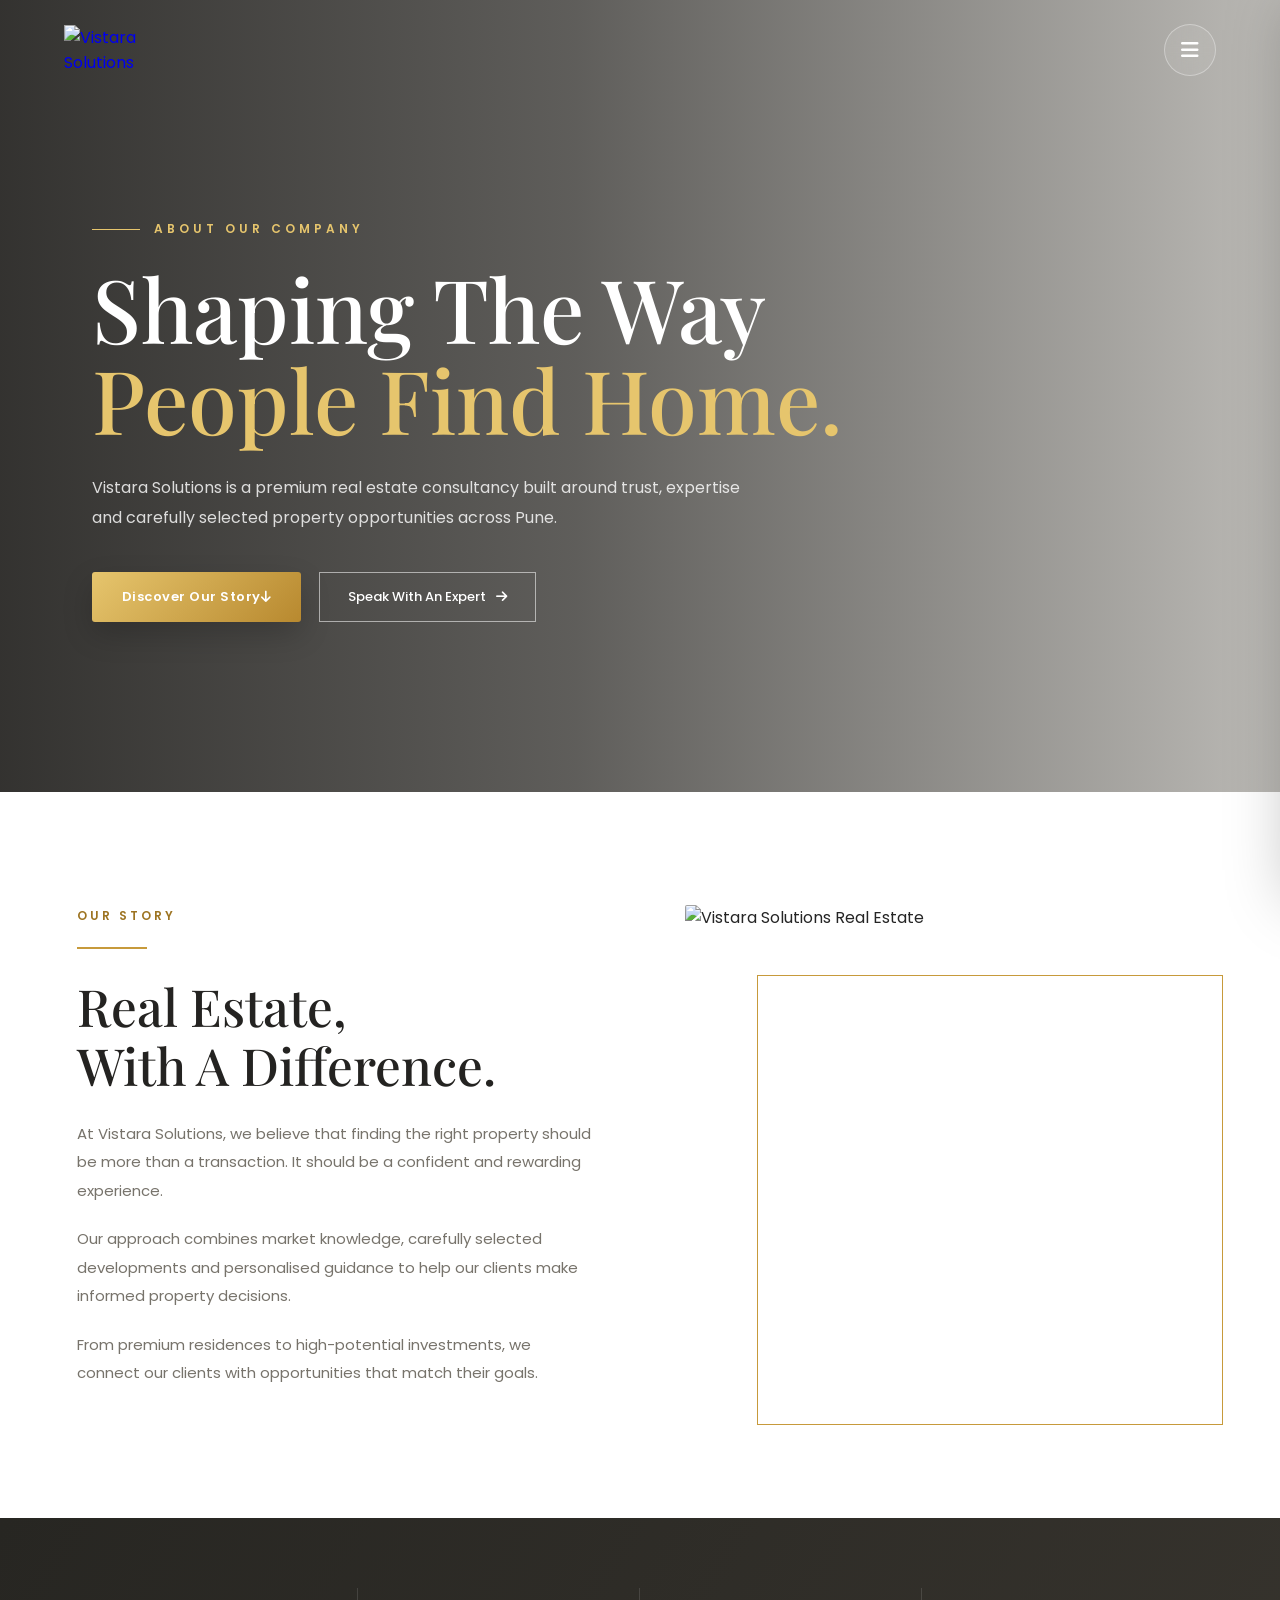
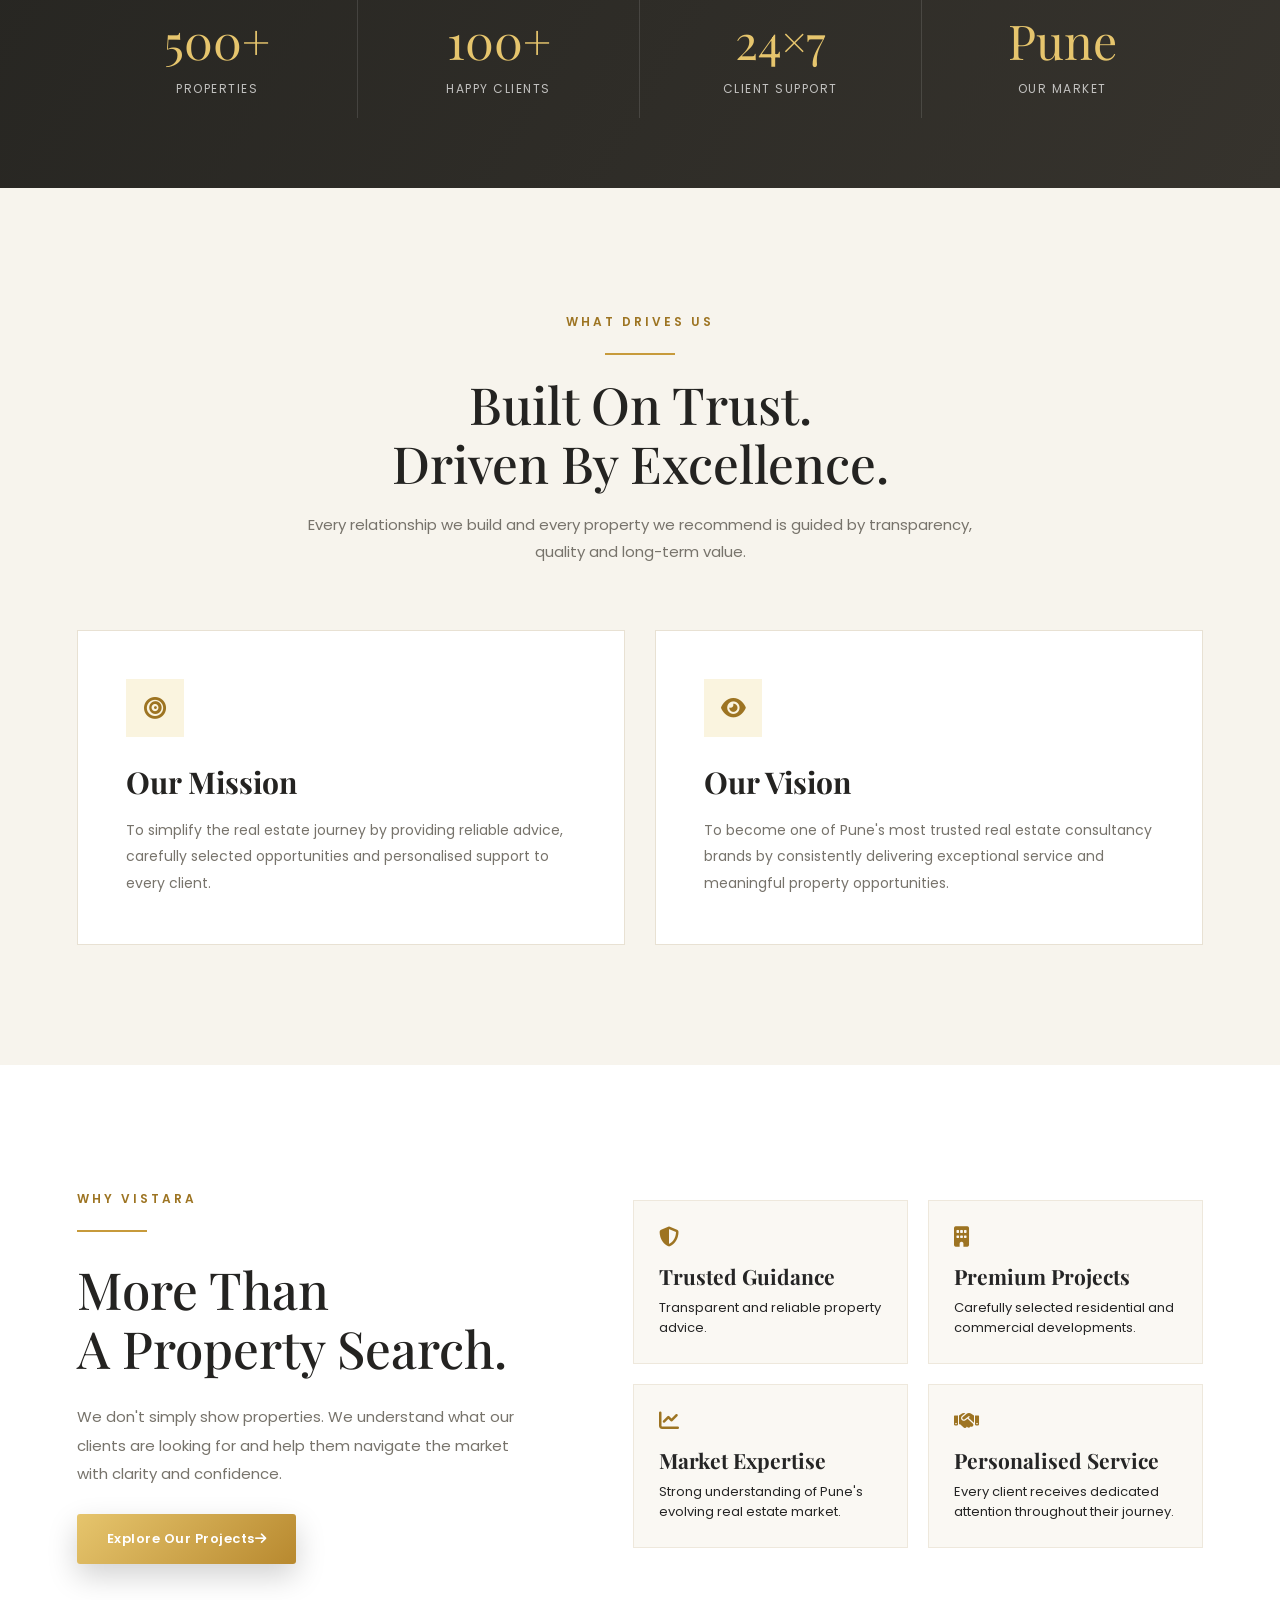
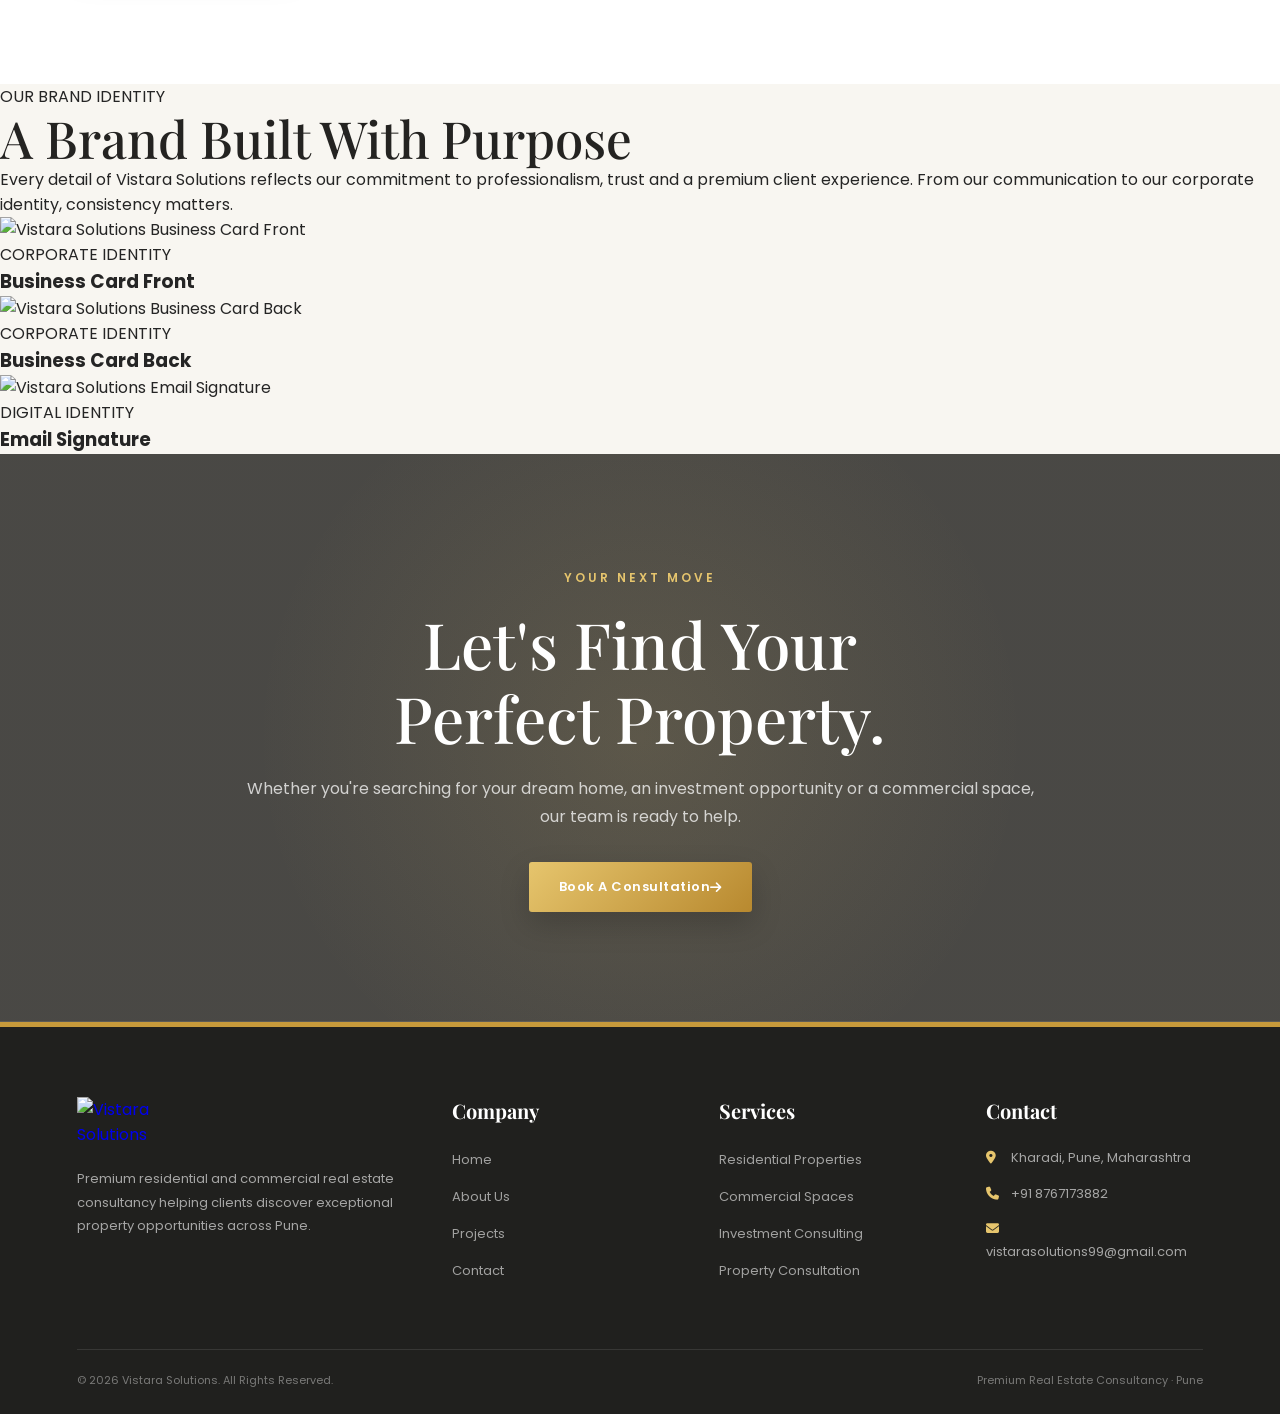
==== about.html @ a6300826 "Add files via upload" ====
<!DOCTYPE html>
<html lang="en">

<head>
    <meta charset="UTF-8">
    <meta name="viewport" content="width=device-width, initial-scale=1.0">

    <title>About Us | Vistara Solutions</title>

    <meta name="description"
        content="Discover Vistara Solutions, a premium real estate consultancy helping clients find exceptional residential and commercial properties across Pune.">

    <!-- Favicon -->

    <link rel="icon" href="assets/logo/favicon.png">


    <!-- Google Fonts -->
    <link rel="preconnect" href="https://fonts.googleapis.com">
    <link rel="preconnect" href="https://fonts.gstatic.com" crossorigin>

    <link href="https://fonts.googleapis.com/css2?family=Playfair+Display:wght@400;500;600;700&family=Poppins:wght@300;400;500;600;700&display=swap"
        rel="stylesheet">

    <!-- Font Awesome -->
    <link rel="stylesheet"
        href="https://cdnjs.cloudflare.com/ajax/libs/font-awesome/6.7.2/css/all.min.css">

    <!-- AOS -->
    <link rel="stylesheet"
        href="https://unpkg.com/aos@2.3.4/dist/aos.css">

    <style>


        /* =========================================
           GLOBAL
        ========================================= */

        * {
            margin: 0;
            padding: 0;
            box-sizing: border-box;
        }

        html {
            scroll-behavior: smooth;
        }

        body {
            font-family: 'Poppins', sans-serif;
            background: #f8f6f1;
            color: #252525;
            overflow-x: hidden;
        }

        a {
            text-decoration: none;
        }

        img {
            max-width: 100%;
            display: block;
        }

        :root {
            --gold: #c79a3b;
            --gold-light: #e6c56d;
            --gold-dark: #9d7422;
            --cream: #f8f6f1;
            --white: #ffffff;
            --charcoal: #242321;
            --text: #30302e;
            --muted: #77736b;
        }


        /* =========================================
           HEADER
        ========================================= */

        .about-header {
            position: absolute;
            top: 0;
            left: 0;
            width: 100%;
            z-index: 1000;

            padding: 24px 5%;
            display: flex;
            align-items: center;
            justify-content: space-between;
        }

        .about-logo img {
            width: 72px;
            height: auto;
        }

        .menu-button {
            width: 52px;
            height: 52px;

            border: 1px solid rgba(255,255,255,.35);
            border-radius: 50%;

            background: rgba(255,255,255,.08);
            backdrop-filter: blur(10px);

            display: flex;
            align-items: center;
            justify-content: center;

            color: #fff;
            font-size: 20px;

            cursor: pointer;
            transition: .35s ease;
        }

        .menu-button:hover {
            background: var(--gold);
            border-color: var(--gold);
            transform: rotate(90deg);
        }

 /* =====================================================
           SIDE MENU
           Same hamburger-menu pattern
        ====================================================== */

        .side-menu {

            position: fixed;

            top: 0;
            right: -420px;

            width: min(390px, 90%);

            height: 100vh;

            z-index: 2000;

            padding: 90px 45px 40px;

            overflow-y: auto;

            background: #20201e;

            border-left: 1px solid rgba(199,154,59,.25);

            box-shadow: -20px 0 60px rgba(0,0,0,.25);

            transition: right .45s cubic-bezier(.77,0,.18,1);

        }


        .side-menu.active {

            right: 0;

        }


        .side-menu::before {

            content: "";

            position: absolute;

            top: 0;
            left: 0;

            width: 3px;

            height: 100%;

            background:

                linear-gradient(
                    to bottom,
                    transparent,
                    var(--gold),
                    var(--gold-light),
                    transparent
                );

        }


        .close-btn {

            position: absolute;

            top: 25px;
            right: 25px;

            width: 45px;
            height: 45px;

            border: 1px solid rgba(255,255,255,.18);

            border-radius: 50%;

            background: rgba(255,255,255,.05);

            color: #fff;

            display: flex;

            align-items: center;

            justify-content: center;

            cursor: pointer;

            font-size: 18px;

            transition: .3s ease;

        }


        .close-btn:hover {

            background: var(--gold);

            border-color: var(--gold);

            transform: rotate(90deg);

        }


        .menu-label {

            margin-bottom: 35px;

            color: var(--gold-light);

            font-size: 11px;

            font-weight: 600;

            letter-spacing: 4px;

            text-transform: uppercase;

        }


        .side-menu ul {

            padding: 0;

            margin: 0;

            list-style: none;

        }


        .side-menu ul li {

            margin-bottom: 4px;

        }


        .side-menu ul li a {

            position: relative;

            display: block;

            padding: 10px 0;

            color: rgba(255,255,255,.72);

            font-family: "Playfair Display", serif;

            font-size: 22px;

            transition: .3s ease;

        }


        .side-menu ul li a::before {

            content: "";

            position: absolute;

            left: -45px;

            top: 50%;

            width: 0;

            height: 1px;

            background: var(--gold-light);

            transition: .3s ease;

        }


        .side-menu ul li a:hover {

            color: var(--gold-light);

            padding-left: 12px;

        }


        .side-menu ul li a:hover::before {

            width: 32px;

        }


        .menu-divider {

            height: 1px;

            margin: 20px 0;

            background: rgba(255,255,255,.10);

        }


        .menu-contact {

            margin-top: 35px;

            padding-top: 25px;

            border-top: 1px solid rgba(255,255,255,.10);

        }


        .menu-contact h4 {

            margin-bottom: 18px;

            color: #fff;

            font-family: "Playfair Display", serif;

            font-size: 20px;

            font-weight: 500;

        }


        .menu-contact p {

            margin-bottom: 11px;

            color: rgba(255,255,255,.55);

            font-size: 12px;

            line-height: 1.6;

        }


        .menu-contact p i {

            width: 24px;

            color: var(--gold-light);

        }


        .menu-social {

            display: flex;

            gap: 10px;

            margin-top: 20px;

        }


        .menu-social a {

            width: 38px;
            height: 38px;

            display: flex;

            align-items: center;

            justify-content: center;

            border: 1px solid rgba(255,255,255,.15);

            color: var(--gold-light);

            transition: .3s ease;

        }


        .menu-social a:hover {

            background: var(--gold);

            border-color: var(--gold);

            color: #fff;

            transform: translateY(-3px);

        }


        /* =====================================================
           MENU OVERLAY
        ====================================================== */

        .menu-overlay {

            position: fixed;

            inset: 0;

            z-index: 1500;

            background: rgba(0,0,0,.45);

            backdrop-filter: blur(3px);

            -webkit-backdrop-filter: blur(3px);

            opacity: 0;

            visibility: hidden;

            transition: .35s ease;

        }


        .menu-overlay.active {

            opacity: 1;

            visibility: visible;

        }



        /* =========================================
           HERO
        ========================================= */

        .about-hero {
            min-height: 88vh;

            position: relative;

            display: flex;
            align-items: center;

            background:
                linear-gradient(
                    90deg,
                    rgba(30,29,27,.90) 0%,
                    rgba(30,29,27,.70) 45%,
                    rgba(30,29,27,.28) 100%
                ),
                url("assets/about.jpg");

            background-size: cover;
            background-position: center;
        }

        .about-hero-content {
            width: 100%;
            max-width: 1250px;

            margin: auto;
            padding: 150px 6% 100px;
        }

        .hero-label {
            display: flex;
            align-items: center;
            gap: 14px;

            color: var(--gold-light);

            font-size: 12px;
            font-weight: 600;

            letter-spacing: 4px;
            text-transform: uppercase;

            margin-bottom: 25px;
        }

        .hero-label::before {
            content: "";
            width: 48px;
            height: 1px;
            background: var(--gold-light);
        }

        .about-hero h1 {
            max-width: 850px;

            color: #fff;

            font-family: 'Playfair Display', serif;

            font-size: clamp(48px, 7vw, 88px);

            line-height: 1.03;

            font-weight: 500;

            margin-bottom: 28px;
        }

        .about-hero h1 span {
            color: var(--gold-light);
        }

        .hero-description {
            max-width: 650px;

            color: rgba(255,255,255,.82);

            font-size: 16px;
            line-height: 1.9;

            margin-bottom: 38px;
        }

        .hero-buttons {
            display: flex;
            gap: 18px;
            flex-wrap: wrap;
        }

        .gold-button {
            display: inline-flex;
            align-items: center;
            justify-content: center;

            padding: 15px 30px;

            border-radius: 3px;

            background: linear-gradient(
                135deg,
                #e6c56d,
                #b8892f
            );

            color: #fff;

            font-size: 13px;
            font-weight: 600;

            letter-spacing: .5px;

            transition: .35s ease;

            box-shadow: 0 12px 30px rgba(0,0,0,.18);
        }

        .gold-button:hover {
            color: #fff;
            transform: translateY(-3px);
            box-shadow: 0 16px 35px rgba(0,0,0,.25);
        }

        .outline-button {
            display: inline-flex;
            align-items: center;
            gap: 10px;

            padding: 14px 28px;

            border: 1px solid rgba(255,255,255,.55);

            color: #fff;

            font-size: 13px;
            font-weight: 500;

            transition: .35s ease;
        }

        .outline-button:hover {
            color: #fff;
            background: rgba(255,255,255,.12);
            border-color: var(--gold-light);
        }


        /* =========================================
           GOLD DIVIDER
        ========================================= */

        .gold-line {
            width: 70px;
            height: 2px;
            background: var(--gold);

            margin: 20px 0 28px;
        }


        /* =========================================
           INTRO SECTION
        ========================================= */

        .intro-section {
            padding: 110px 6%;
            background: #fff;
        }

        .intro-container {
            max-width: 1250px;
            margin: auto;

            display: grid;
            grid-template-columns: 1fr 1fr;

            gap: 90px;

            align-items: center;
        }

        .section-label {
            color: var(--gold-dark);

            font-size: 12px;
            font-weight: 600;

            letter-spacing: 3px;
            text-transform: uppercase;
        }

        .section-title {
            font-family: 'Playfair Display', serif;

            font-size: clamp(38px, 4vw, 58px);

            line-height: 1.15;

            color: var(--charcoal);

            font-weight: 500;
        }

        .intro-text p {
            color: var(--muted);

            font-size: 15px;
            line-height: 1.9;

            margin-bottom: 20px;
        }

        .intro-image {
            position: relative;
        }

        .intro-image img {
            width: 100%;
            height: 500px;

            object-fit: cover;

            border-radius: 2px;
        }

        .image-frame {
            position: absolute;

            width: 90%;
            height: 90%;

            right: -20px;
            bottom: -20px;

            border: 1px solid var(--gold);

            z-index: 0;
        }

        .intro-image img {
            position: relative;
            z-index: 1;
        }


        /* =========================================
           STATS
        ========================================= */

        .stats-section {
            padding: 70px 6%;

            background:
                linear-gradient(
                    120deg,
                    #272622,
                    #36332d
                );

            color: #fff;
        }

        .stats-container {
            max-width: 1200px;
            margin: auto;

            display: grid;
            grid-template-columns: repeat(4, 1fr);
        }

        .stat-box {
            text-align: center;

            padding: 20px;

            border-right: 1px solid rgba(255,255,255,.12);
        }

        .stat-box:last-child {
            border-right: none;
        }

        .stat-number {
            font-family: 'Playfair Display', serif;

            font-size: 48px;

            color: var(--gold-light);

            margin-bottom: 8px;
        }

        .stat-label {
            color: rgba(255,255,255,.70);

            font-size: 12px;

            letter-spacing: 1.5px;

            text-transform: uppercase;
        }


        /* =========================================
           MISSION / VISION
        ========================================= */

        .values-section {
            padding: 120px 6%;

            background: #f7f4ed;
        }

        .values-heading {
            max-width: 700px;
            margin: auto;

            text-align: center;

            margin-bottom: 65px;
        }

        .values-heading p {
            color: var(--muted);

            font-size: 15px;
            line-height: 1.8;

            margin-top: 18px;
        }

        .values-grid {
            max-width: 1150px;

            margin: auto;

            display: grid;
            grid-template-columns: repeat(2, 1fr);

            gap: 30px;
        }

        .value-card {
            background: #fff;

            padding: 48px;

            border: 1px solid #e8e1d3;

            position: relative;

            transition: .4s ease;
        }

        .value-card::before {
            content: "";

            position: absolute;

            left: 0;
            top: 0;

            width: 4px;
            height: 0;

            background: var(--gold);

            transition: .4s ease;
        }

        .value-card:hover {
            transform: translateY(-8px);

            box-shadow: 0 20px 50px rgba(40,35,25,.10);
        }

        .value-card:hover::before {
            height: 100%;
        }

        .value-icon {
            width: 58px;
            height: 58px;

            display: flex;
            align-items: center;
            justify-content: center;

            background: #faf4df;

            color: var(--gold-dark);

            font-size: 22px;

            margin-bottom: 25px;
        }

        .value-card h3 {
            font-family: 'Playfair Display', serif;

            font-size: 30px;

            color: var(--charcoal);

            margin-bottom: 15px;
        }

        .value-card p {
            color: var(--muted);

            font-size: 14px;

            line-height: 1.9;
        }


        /* =========================================
           WHY VISTARA
        ========================================= */

        .why-section {
            padding: 120px 6%;

            background: #fff;
        }

        .why-container {
            max-width: 1200px;
            margin: auto;

            display: grid;

            grid-template-columns: .9fr 1.1fr;

            gap: 90px;

            align-items: center;
        }

        .why-content p {
            color: var(--muted);

            font-size: 15px;
            line-height: 1.9;

            margin-bottom: 25px;
        }

        .why-list {
            display: grid;
            grid-template-columns: 1fr 1fr;

            gap: 20px;
        }

        .why-item {
            padding: 25px;

            background: #faf8f3;

            border: 1px solid #eee8dc;

            transition: .3s ease;
        }

        .why-item:hover {
            border-color: var(--gold);
            transform: translateY(-4px);
        }

        .why-item i {
            color: var(--gold-dark);

            font-size: 20px;

            margin-bottom: 15px;
        }

        .why-item h4 {
            font-family: 'Playfair Display', serif;

            font-size: 21px;

            margin-bottom: 8px;
        }

        .why-item p {
            font-size: 13px;

            margin: 0;
        }


        /* =========================================
           CTA
        ========================================= */

        .about-cta {
            position: relative;

            padding: 110px 6%;

            background:
                linear-gradient(
                    rgba(35,34,31,.82),
                    rgba(35,34,31,.82)
                ),
                url("assets/premium-gold-bg.jpg");

            background-size: cover;
            background-position: center;

            text-align: center;

            overflow: hidden;
        }

        .about-cta::before {
            content: "";

            position: absolute;

            inset: 0;

            background:
                radial-gradient(
                    circle at center,
                    rgba(230,197,109,.12),
                    transparent 55%
                );
        }

        .cta-content {
            position: relative;

            max-width: 800px;

            margin: auto;
        }

        .cta-content .section-label {
            color: var(--gold-light);
        }

        .cta-content h2 {
            font-family: 'Playfair Display', serif;

            color: #fff;

            font-size: clamp(40px, 5vw, 64px);

            font-weight: 500;

            line-height: 1.15;

            margin: 18px 0 20px;
        }

        .cta-content p {
            color: rgba(255,255,255,.75);

            line-height: 1.8;

            margin-bottom: 30px;
        }


        /* =========================================
           FOOTER
        ========================================= */

        .footer {
            background: #20201e;

            color: #fff;

            padding: 70px 6% 25px;

             border-top: 5px solid
     var(--gold);
        }

        .footer-container {
            max-width: 1200px;
            margin: auto;

            display: grid;

            grid-template-columns: 1.5fr 1fr 1fr 1fr;

            gap: 50px;

            padding-bottom: 55px;

            border-bottom: 1px solid rgba(255,255,255,.10);
        }

        .footer-logo img {
            width: 75px;

            margin-bottom: 20px;
        }

        .footer-about p {
            color: rgba(255,255,255,.60);

            font-size: 13px;

            line-height: 1.8;

            max-width: 320px;
        }

        .footer h4 {
            font-family: 'Playfair Display', serif;

            color: #fff;

            font-size: 20px;

            margin-bottom: 22px;
        }

        .footer-links {
            list-style: none;
        }

        .footer-links li {
            margin-bottom: 12px;
        }

        .footer-links a {
            color: rgba(255,255,255,.58);

            font-size: 13px;

            transition: .3s ease;
        }

        .footer-links a:hover {
            color: var(--gold-light);
            padding-left: 5px;
        }

        .footer-contact p {
            color: rgba(255,255,255,.60);

            font-size: 13px;

            line-height: 1.8;

            margin-bottom: 12px;
        }

        .footer-contact i {
            color: var(--gold-light);

            width: 22px;
        }

        .footer-bottom {
            max-width: 1200px;

            margin: auto;

            padding-top: 22px;

            display: flex;

            justify-content: space-between;

            gap: 20px;

            color: rgba(255,255,255,.40);

            font-size: 11px;
        }


        /* =========================================
           BACK TO TOP
        ========================================= */

        .back-to-top {
            position: fixed;

            right: 25px;
            bottom: 25px;

            width: 48px;
            height: 48px;

            border-radius: 50%;

            border: 1px solid var(--gold);

            background: #fff;

            color: var(--gold-dark);

            display: flex;
            align-items: center;
            justify-content: center;

            cursor: pointer;

            opacity: 0;
            visibility: hidden;

            transform: translateY(15px);

            transition: .35s ease;

            z-index: 999;
        }

        .back-to-top.show {
            opacity: 1;
            visibility: visible;

            transform: translateY(0);
        }

        .back-to-top:hover {
            background: var(--gold);
            color: #fff;
        }


        /* =========================================
           RESPONSIVE
        ========================================= */

        @media (max-width: 900px) {

            .intro-container,
            .why-container {
                grid-template-columns: 1fr;

                gap: 55px;
            }

            .stats-container {
                grid-template-columns: repeat(2, 1fr);
            }

            .stat-box:nth-child(2) {
                border-right: none;
            }

            .values-grid {
                grid-template-columns: 1fr;
            }

            .footer-container {
                grid-template-columns: 1fr 1fr;
            }
        }


        @media (max-width: 600px) {

            .about-header {
                padding: 18px 5%;
            }

            .about-logo img {
                width: 60px;
            }

            .menu-button {
                width: 45px;
                height: 45px;
            }

            .about-hero {
                min-height: 90vh;

                background:
                    linear-gradient(
                        90deg,
                        rgba(30,29,27,.88),
                        rgba(30,29,27,.68)
                    ),
                    url("assets/about.jpg");

                background-size: cover;
                background-position: center;
            }

            .about-hero-content {
                padding: 130px 7% 70px;
            }

            .about-hero h1 {
                font-size: 48px;
            }

            .hero-description {
                font-size: 14px;
            }

            .intro-section,
            .values-section,
            .why-section {
                padding: 80px 7%;
            }

            .intro-image img {
                height: 380px;
            }

            .stats-container {
                grid-template-columns: 1fr 1fr;
            }

            .stat-box {
                border-right: none;
                border-bottom: 1px solid rgba(255,255,255,.10);
            }

            .stat-number {
                font-size: 38px;
            }

            .why-list {
                grid-template-columns: 1fr;
            }

            .value-card {
                padding: 35px;
            }

            .about-cta {
                padding: 85px 7%;
            }

            .footer {
                padding: 60px 7% 25px;
            }

            .footer-container {
                grid-template-columns: 1fr;
                gap: 35px;
            }

            .footer-bottom {
                flex-direction: column;
            }
        }

    </style>
</head>


<body>


<!-- =========================================
     HEADER
========================================= -->

<header class="about-header">

    <a href="index.html" class="about-logo">
        <img src="assets/logo/logo-icon.png" alt="Vistara Solutions">
    </a>

    <button class="menu-button" id="menuBtn" aria-label="Open menu">
        <i class="fa-solid fa-bars"></i>
    </button>

</header>

<!-- =========================================
     SIDE MENU
========================================= -->

<nav class="side-menu" id="sideMenu">

    <button class="close-btn" id="closeBtn" aria-label="Close menu">
        <i class="fa-solid fa-xmark"></i>
    </button>

<div class="menu-label">
        Vistara Solutions
    </div>

    <ul>

        <li>
            <a href="index.html">Home</a>
        </li>

        <li>
            <a href="about.html">About</a>
        </li>

        <li>
            <a href="founder.html">Founder</a>
        </li>

        <li>
            <a href="services.html">Services</a>
        </li>

        <li>
            <a href="projects.html">Projects</a>
        </li>

        <li>
            <a href="gallery.html">Gallery</a>
        </li>

        <li>
            <a href="testimonials.html">Testimonials</a>
        </li>

        <li>
            <a href="contact.html">Contact</a>
        </li>

        <li class="menu-divider"></li>

        <li>
            <a href="privacy-policy.html">
                Privacy Policy
            </a>
        </li>

        <li>
            <a href="terms.html">
                Terms &amp; Conditions
            </a>
        </li>

    </ul>

    <div class="menu-contact">

        <h4>Get In Touch</h4>

        <p>
            <i class="fa-solid fa-phone"></i>
            +91 87671 73882
        </p>

        <p>
            <i class="fa-solid fa-phone"></i>
            +91 87882 46145
        </p>

        <p>
            <i class="fa-solid fa-envelope"></i>
            vistarasolutions99@gmail.com
        </p>

        <div class="menu-social">

            <a href="#">
                <i class="fab fa-instagram"></i>
            </a>

            <a href="#">
                <i class="fab fa-facebook-f"></i>
            </a>

            <a href="#">
                <i class="fab fa-linkedin-in"></i>
            </a>

        </div>

    </div>

</nav>

<!-- =========================================
     HERO
========================================= -->

<section class="about-hero">

    <div class="about-hero-content" data-aos="fade-up">

        <div class="hero-label">
            About Our Company
        </div>

        <h1>
            Shaping The Way
            <br>
            <span>People Find Home.</span>
        </h1>

        <p class="hero-description">
            Vistara Solutions is a premium real estate consultancy
            built around trust, expertise and carefully selected
            property opportunities across Pune.
        </p>

        <div class="hero-buttons">

            <a href="#our-story" class="gold-button">
                Discover Our Story
                <i class="fa-solid fa-arrow-down"></i>
            </a>

            <a href="contact.html" class="outline-button">
                Speak With An Expert
                <i class="fa-solid fa-arrow-right"></i>
            </a>

        </div>

    </div>

</section>



<!-- =========================================
     INTRO / OUR STORY
========================================= -->

<section class="intro-section" id="our-story">

    <div class="intro-container">

        <div class="intro-text" data-aos="fade-right">

            <span class="section-label">
                Our Story
            </span>

            <div class="gold-line"></div>

            <h2 class="section-title">
                Real Estate,
                <br>
                With A Difference.
            </h2>

            <br>

            <p>
                At Vistara Solutions, we believe that finding the
                right property should be more than a transaction.
                It should be a confident and rewarding experience.
            </p>

            <p>
                Our approach combines market knowledge, carefully
                selected developments and personalised guidance to
                help our clients make informed property decisions.
            </p>

            <p>
                From premium residences to high-potential
                investments, we connect our clients with
                opportunities that match their goals.
            </p>

        </div>


        <div class="intro-image" data-aos="fade-left">

            <div class="image-frame"></div>

            <img src="assets/about/about-vistara-solutions.png"
                 alt="Vistara Solutions Real Estate">

        </div>

    </div>

</section>



<!-- =========================================
     STATS
========================================= -->

<section class="stats-section">

    <div class="stats-container">

        <div class="stat-box" data-aos="fade-up">

            <div class="stat-number">
                500+
            </div>

            <div class="stat-label">
                Properties
            </div>

        </div>


        <div class="stat-box" data-aos="fade-up" data-aos-delay="100">

            <div class="stat-number">
                100+
            </div>

            <div class="stat-label">
                Happy Clients
            </div>

        </div>


        <div class="stat-box" data-aos="fade-up" data-aos-delay="200">

            <div class="stat-number">
                24×7
            </div>

            <div class="stat-label">
                Client Support
            </div>

        </div>


        <div class="stat-box" data-aos="fade-up" data-aos-delay="300">

            <div class="stat-number">
                Pune
            </div>

            <div class="stat-label">
                Our Market
            </div>

        </div>

    </div>

</section>



<!-- =========================================
     MISSION & VISION
========================================= -->

<section class="values-section">

    <div class="values-heading" data-aos="fade-up">

        <span class="section-label">
            What Drives Us
        </span>

        <div class="gold-line" style="margin:20px auto;"></div>

        <h2 class="section-title">
            Built On Trust.
            <br>
            Driven By Excellence.
        </h2>

        <p>
            Every relationship we build and every property we
            recommend is guided by transparency, quality and
            long-term value.
        </p>

    </div>


    <div class="values-grid">

        <div class="value-card" data-aos="fade-up">

            <div class="value-icon">
                <i class="fa-solid fa-bullseye"></i>
            </div>

            <h3>
                Our Mission
            </h3>

            <p>
                To simplify the real estate journey by providing
                reliable advice, carefully selected opportunities
                and personalised support to every client.
            </p>

        </div>


        <div class="value-card" data-aos="fade-up" data-aos-delay="150">

            <div class="value-icon">
                <i class="fa-solid fa-eye"></i>
            </div>

            <h3>
                Our Vision
            </h3>

            <p>
                To become one of Pune's most trusted real estate
                consultancy brands by consistently delivering
                exceptional service and meaningful property
                opportunities.
            </p>

        </div>

    </div>

</section>



<!-- =========================================
     WHY VISTARA
========================================= -->

<section class="why-section">

    <div class="why-container">

        <div class="why-content" data-aos="fade-right">

            <span class="section-label">
                Why Vistara
            </span>

            <div class="gold-line"></div>

            <h2 class="section-title">
                More Than
                <br>
                A Property Search.
            </h2>

            <br>

            <p>
                We don't simply show properties. We understand
                what our clients are looking for and help them
                navigate the market with clarity and confidence.
            </p>

            <a href="projects.html" class="gold-button">
                Explore Our Projects
                <i class="fa-solid fa-arrow-right"></i>
            </a>

        </div>


        <div class="why-list" data-aos="fade-left">

            <div class="why-item">

                <i class="fa-solid fa-shield-halved"></i>

                <h4>
                    Trusted Guidance
                </h4>

                <p>
                    Transparent and reliable property advice.
                </p>

            </div>


            <div class="why-item">

                <i class="fa-solid fa-building"></i>

                <h4>
                    Premium Projects
                </h4>

                <p>
                    Carefully selected residential and commercial
                    developments.
                </p>

            </div>


            <div class="why-item">

                <i class="fa-solid fa-chart-line"></i>

                <h4>
                    Market Expertise
                </h4>

                <p>
                    Strong understanding of Pune's evolving
                    real estate market.
                </p>

            </div>


            <div class="why-item">

                <i class="fa-solid fa-handshake"></i>

                <h4>
                    Personalised Service
                </h4>

                <p>
                    Every client receives dedicated attention
                    throughout their journey.
                </p>

            </div>

        </div>

    </div>

</section>

<!-- =========================================================
     OUR BRAND IDENTITY
========================================================= -->

<section class="brand-identity-section">

    <div class="container">

        <!-- Section Heading -->

        <div class="brand-identity-heading"
             data-aos="fade-up">

            <span class="section-eyebrow">
                OUR BRAND IDENTITY
            </span>

            <h2 class="section-title">
                A Brand Built
                <span>With Purpose</span>
            </h2>

            <p class="section-description">
                Every detail of Vistara Solutions reflects our commitment
                to professionalism, trust and a premium client experience.
                From our communication to our corporate identity, consistency
                matters.
            </p>

        </div>


        <!-- =================================================
             BRANDING SHOWCASE
        ================================================== -->

        <div class="branding-grid">


            <!-- Business Card Front -->

            <div class="branding-card branding-card-large"
                 data-aos="fade-up">

                <div class="branding-image">

                    <img src="assets/branding/business-card-front.png"
                         alt="Vistara Solutions Business Card Front"
                         loading="lazy">

                </div>

                <div class="branding-caption">

                    <span>
                        CORPORATE IDENTITY
                    </span>

                    <h3>
                        Business Card
                        <strong>Front</strong>
                    </h3>

                </div>

            </div>



            <!-- Business Card Back -->

            <div class="branding-card branding-card-large"
                 data-aos="fade-up"
                 data-aos-delay="100">

                <div class="branding-image">

                    <img src="assets/branding/business-card-back.png"
                         alt="Vistara Solutions Business Card Back"
                         loading="lazy">

                </div>

                <div class="branding-caption">

                    <span>
                        CORPORATE IDENTITY
                    </span>

                    <h3>
                        Business Card
                        <strong>Back</strong>
                    </h3>

                </div>

            </div>



            <!-- Email Signature -->

            <div class="branding-card branding-email-card"
                 data-aos="fade-up"
                 data-aos-delay="200">

                <div class="branding-image">

                    <img src="assets/branding/email-signature.png"
                         alt="Vistara Solutions Email Signature"
                         loading="lazy">

                </div>

                <div class="branding-caption">

                    <span>
                        DIGITAL IDENTITY
                    </span>

                    <h3>
                        Email
                        <strong>Signature</strong>
                    </h3>

                </div>

            </div>

        </div>

    </div>

</section>

<!-- =========================================
     CTA
========================================= -->

<section class="about-cta">

    <div class="cta-content" data-aos="fade-up">

        <span class="section-label">
            Your Next Move
        </span>

        <h2>
            Let's Find Your
            <br>
            Perfect Property.
        </h2>

        <p>
            Whether you're searching for your dream home,
            an investment opportunity or a commercial space,
            our team is ready to help.
        </p>

        <a href="contact.html" class="gold-button">
            Book A Consultation
            <i class="fa-solid fa-arrow-right"></i>
        </a>

    </div>

</section>



<!-- =========================================
     FOOTER
========================================= -->

<footer class="footer">

    <div class="footer-container">


        <div class="footer-about">

            <a href="index.html" class="footer-logo">

                <img src="assets/logo/logo-gold.png"
                     alt="Vistara Solutions">

            </a>

            <p>
                Premium residential and commercial real estate
                consultancy helping clients discover exceptional
                property opportunities across Pune.
            </p>

        </div>


        <div>

            <h4>
                Company
            </h4>

            <ul class="footer-links">

                <li>
                    <a href="index.html">
                        Home
                    </a>
                </li>

                <li>
                    <a href="about.html">
                        About Us
                    </a>
                </li>

                <li>
                    <a href="projects.html">
                        Projects
                    </a>
                </li>

                <li>
                    <a href="contact.html">
                        Contact
                    </a>
                </li>

            </ul>

        </div>


        <div>

            <h4>
                Services
            </h4>

            <ul class="footer-links">

                <li>
                    <a href="projects.html">
                        Residential Properties
                    </a>
                </li>

                <li>
                    <a href="projects.html">
                        Commercial Spaces
                    </a>
                </li>

                <li>
                    <a href="contact.html">
                        Investment Consulting
                    </a>
                </li>

                <li>
                    <a href="contact.html">
                        Property Consultation
                    </a>
                </li>

            </ul>

        </div>


        <div class="footer-contact">

            <h4>
                Contact
            </h4>

            <p>
                <i class="fa-solid fa-location-dot"></i>
                Kharadi, Pune, Maharashtra
            </p>

            <p>
                <i class="fa-solid fa-phone"></i>
                +91 8767173882
            </p>

            <p>
                <i class="fa-solid fa-envelope"></i>
                vistarasolutions99@gmail.com
            </p>

        </div>

    </div>


    <div class="footer-bottom">

        <span>
            © 2026 Vistara Solutions. All Rights Reserved.
        </span>

        <span>
            Premium Real Estate Consultancy · Pune
        </span>

    </div>

</footer>



<!-- =========================================
     BACK TO TOP
========================================= -->

<button class="back-to-top"
        id="backToTop"
        aria-label="Back to top">

    <i class="fa-solid fa-arrow-up"></i>

</button>



<!-- =========================================
     AOS
========================================= -->

<script src="https://unpkg.com/aos@2.3.4/dist/aos.js"></script>


<script>

    /* =========================================
       AOS INITIALIZATION
    ========================================= */

    AOS.init({
        duration: 900,
        easing: 'ease-out-cubic',
        once: true,
        offset: 80
    });


    /* =========================================
       BACK TO TOP
    ========================================= */

    const backToTop =
        document.getElementById("backToTop");


    window.addEventListener("scroll", function () {

        if (window.scrollY > 500) {

            backToTop.classList.add("show");

        } else {

            backToTop.classList.remove("show");

        }

    });


    backToTop.addEventListener("click", function () {

        window.scrollTo({
            top: 0,
            behavior: "smooth"
        });

    });


    /* =========================================
   HAMBURGER MENU
========================================= */

const menuBtn = document.getElementById("menuBtn");
const sideMenu = document.getElementById("sideMenu");
const closeBtn = document.getElementById("closeBtn");

menuBtn.addEventListener("click", function () {

    sideMenu.classList.add("active")

});

closeBtn.addEventListener("click", function () {

    sideMenu.classList.remove("active");

});
sideMenu.querySelectorAll("a").forEach(function (link) {

    link.addEventListener("click", function () {
        sideMenu.classList.remove("active");
    });

});

</script>

</body>
</html>
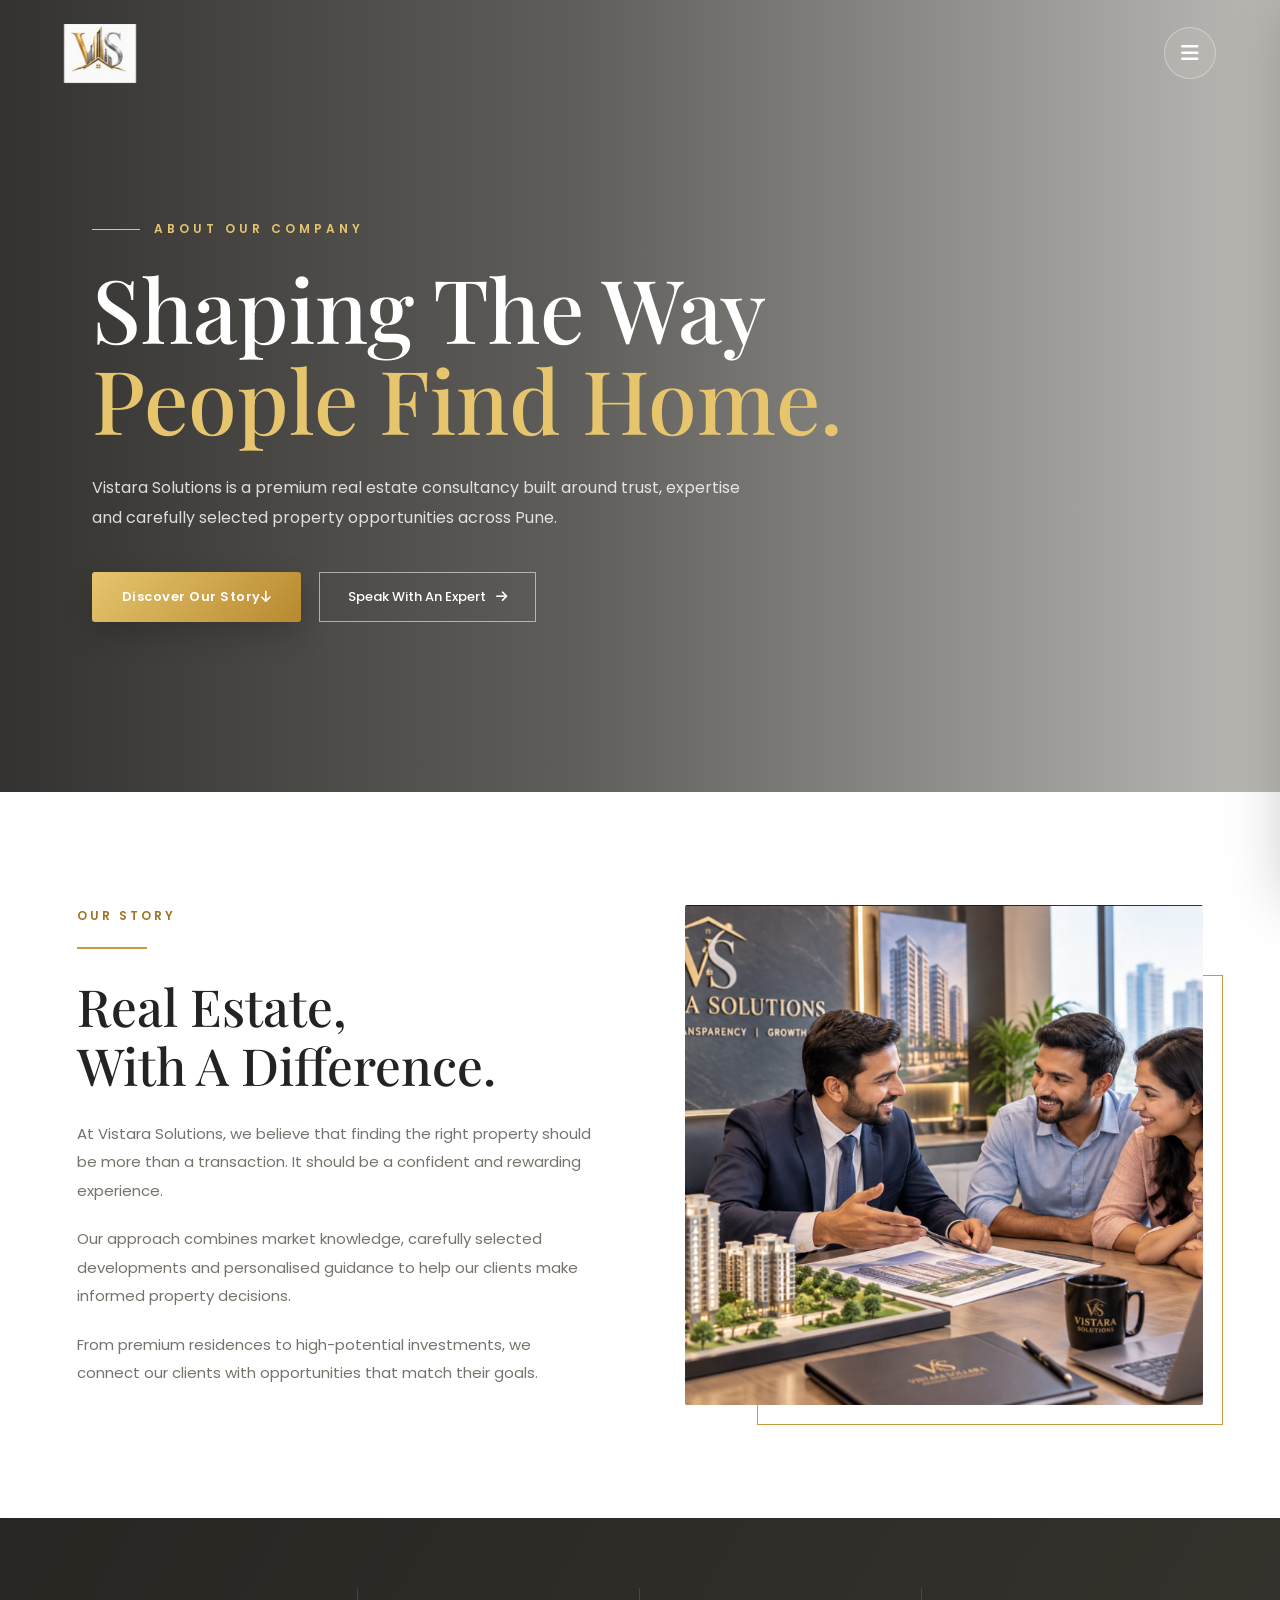
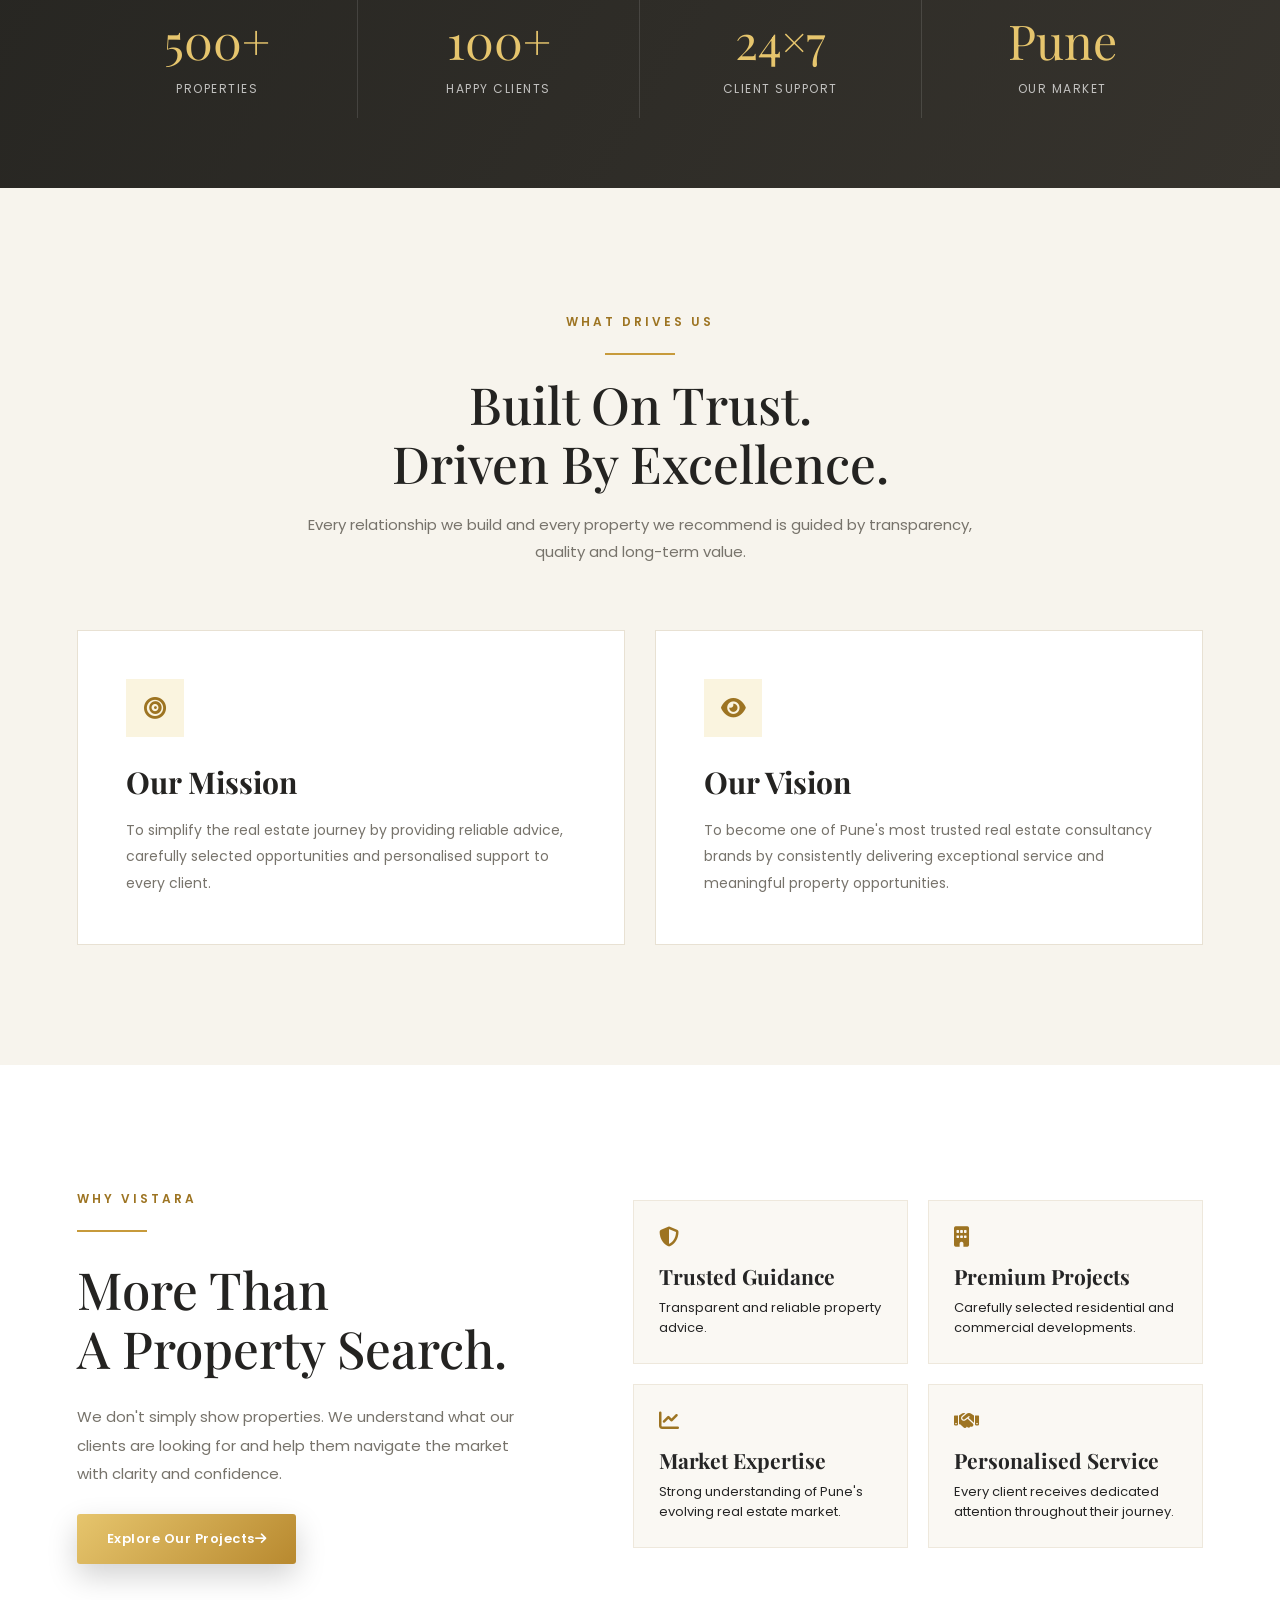
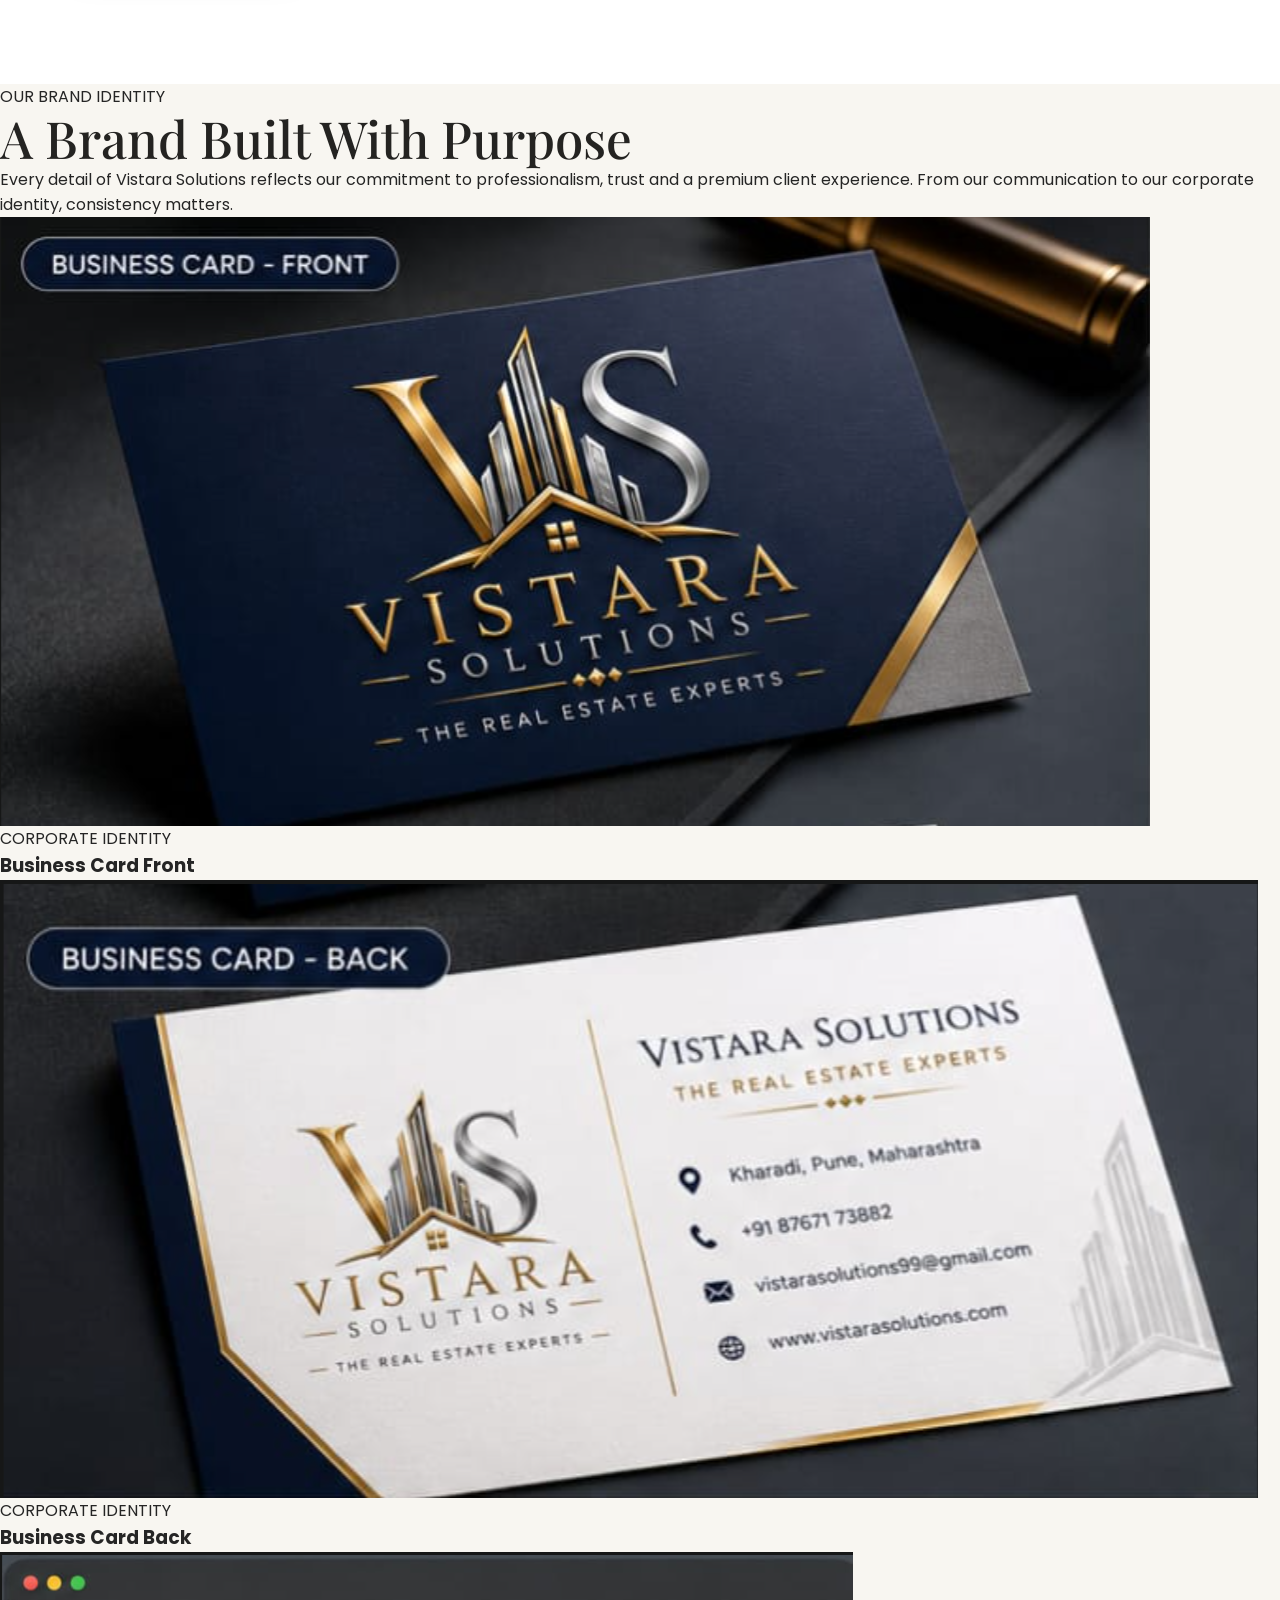
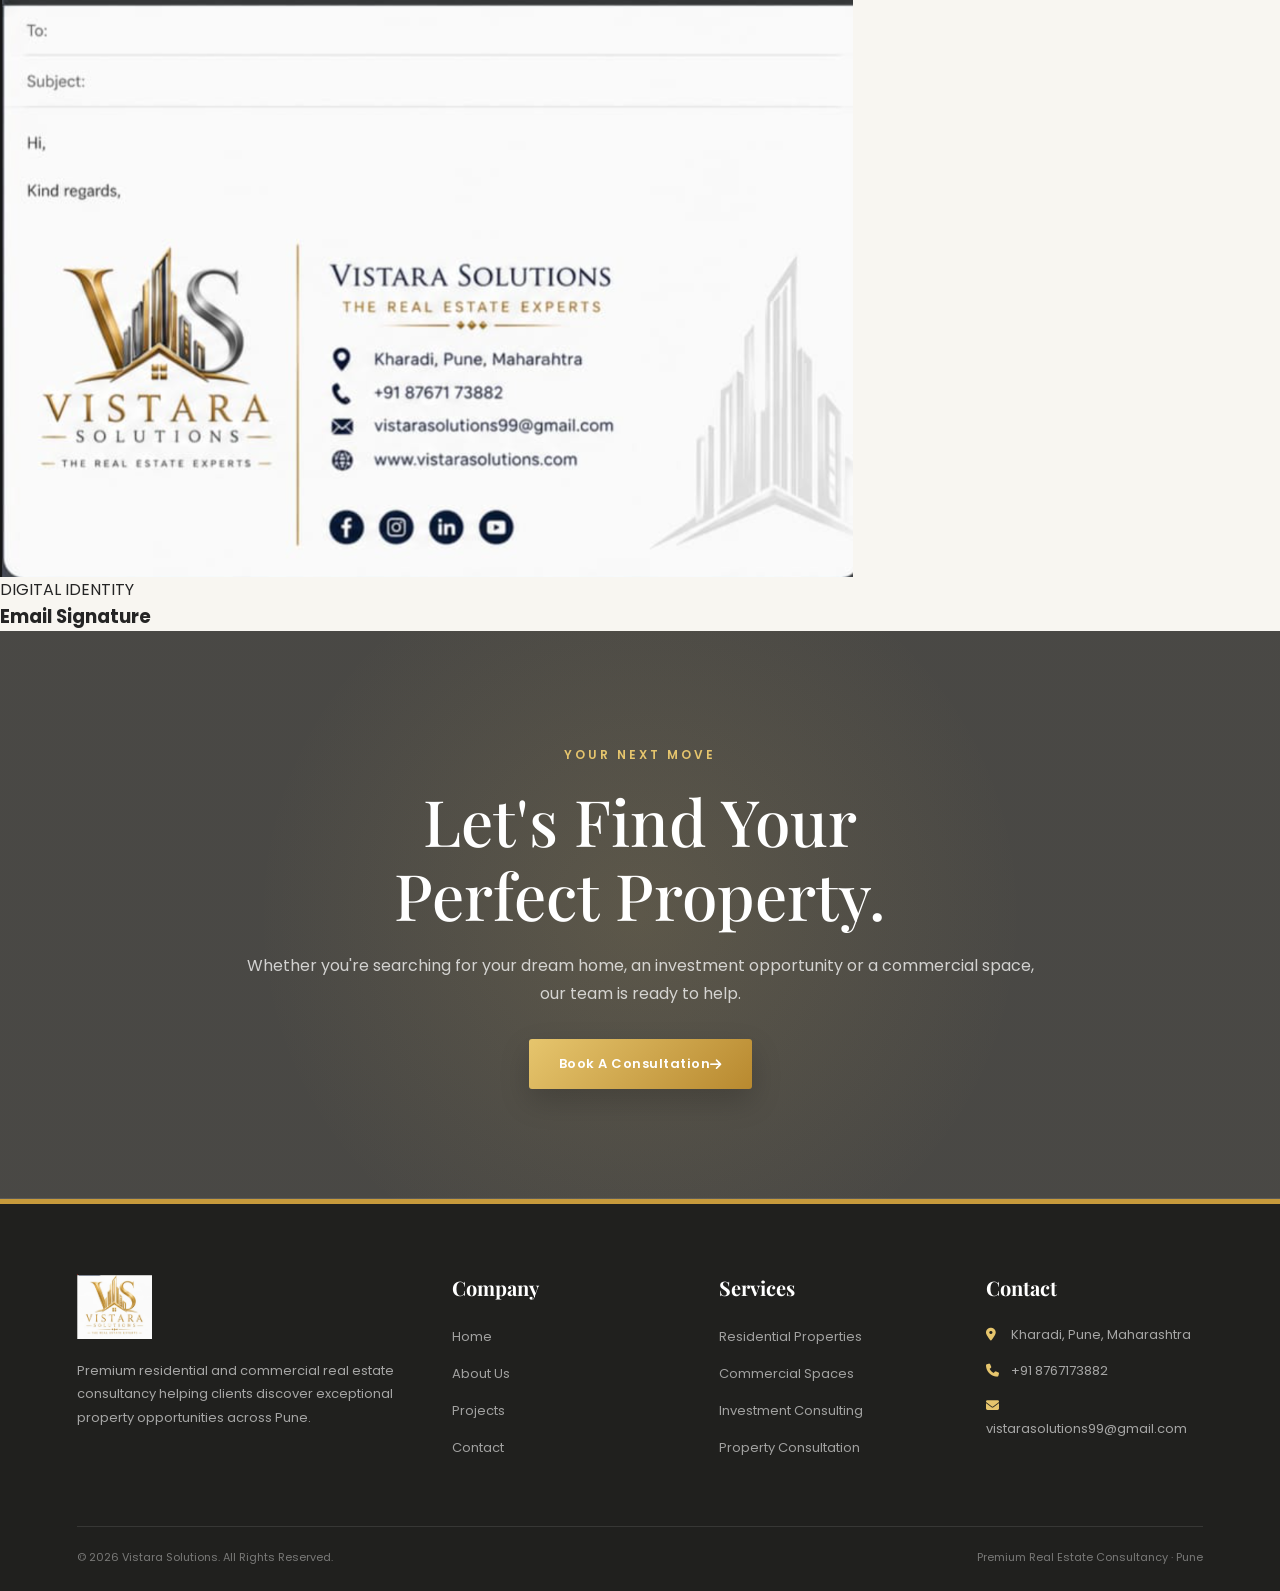
==== commit 89d1eb22: "Update about.html" ====
--- a/about.html
+++ b/about.html
@@ -12,7 +12,7 @@
 
     <!-- Favicon -->
 
-    <link rel="icon" href="assets/logo/favicon.png">
+    <link rel="icon" href="favicon.png">
 
 
     <!-- Google Fonts -->
@@ -484,7 +484,7 @@
                     rgba(30,29,27,.70) 45%,
                     rgba(30,29,27,.28) 100%
                 ),
-                url("assets/about.jpg");
+                url("about.jpg");
 
             background-size: cover;
             background-position: center;
@@ -975,7 +975,7 @@
                     rgba(35,34,31,.82),
                     rgba(35,34,31,.82)
                 ),
-                url("assets/premium-gold-bg.jpg");
+                url("premium-gold-bg.jpg");
 
             background-size: cover;
             background-position: center;
@@ -1252,7 +1252,7 @@
                         rgba(30,29,27,.88),
                         rgba(30,29,27,.68)
                     ),
-                    url("assets/about.jpg");
+                    url("about.jpg");
 
                 background-size: cover;
                 background-position: center;
@@ -1333,7 +1333,7 @@
 <header class="about-header">
 
     <a href="index.html" class="about-logo">
-        <img src="assets/logo/logo-icon.png" alt="Vistara Solutions">
+        <img src="logo-icon.png" alt="Vistara Solutions">
     </a>
 
     <button class="menu-button" id="menuBtn" aria-label="Open menu">
@@ -1538,7 +1538,7 @@
 
             <div class="image-frame"></div>
 
-            <img src="assets/about/about-vistara-solutions.png"
+            <img src="about-vistara-solutions.png"
                  alt="Vistara Solutions Real Estate">
 
         </div>
@@ -1843,7 +1843,7 @@
 
                 <div class="branding-image">
 
-                    <img src="assets/branding/business-card-front.png"
+                    <img src="business-card-front.png"
                          alt="Vistara Solutions Business Card Front"
                          loading="lazy">
 
@@ -1874,7 +1874,7 @@
 
                 <div class="branding-image">
 
-                    <img src="assets/branding/business-card-back.png"
+                    <img src="business-card-back.png"
                          alt="Vistara Solutions Business Card Back"
                          loading="lazy">
 
@@ -1905,7 +1905,7 @@
 
                 <div class="branding-image">
 
-                    <img src="assets/branding/email-signature.png"
+                    <img src="email-signature.png"
                          alt="Vistara Solutions Email Signature"
                          loading="lazy">
 
@@ -1980,7 +1980,7 @@
 
             <a href="index.html" class="footer-logo">
 
-                <img src="assets/logo/logo-gold.png"
+                <img src="logo-gold.png"
                      alt="Vistara Solutions">
 
             </a>
@@ -2208,4 +2208,4 @@
 </script>
 
 </body>
-</html>+</html>
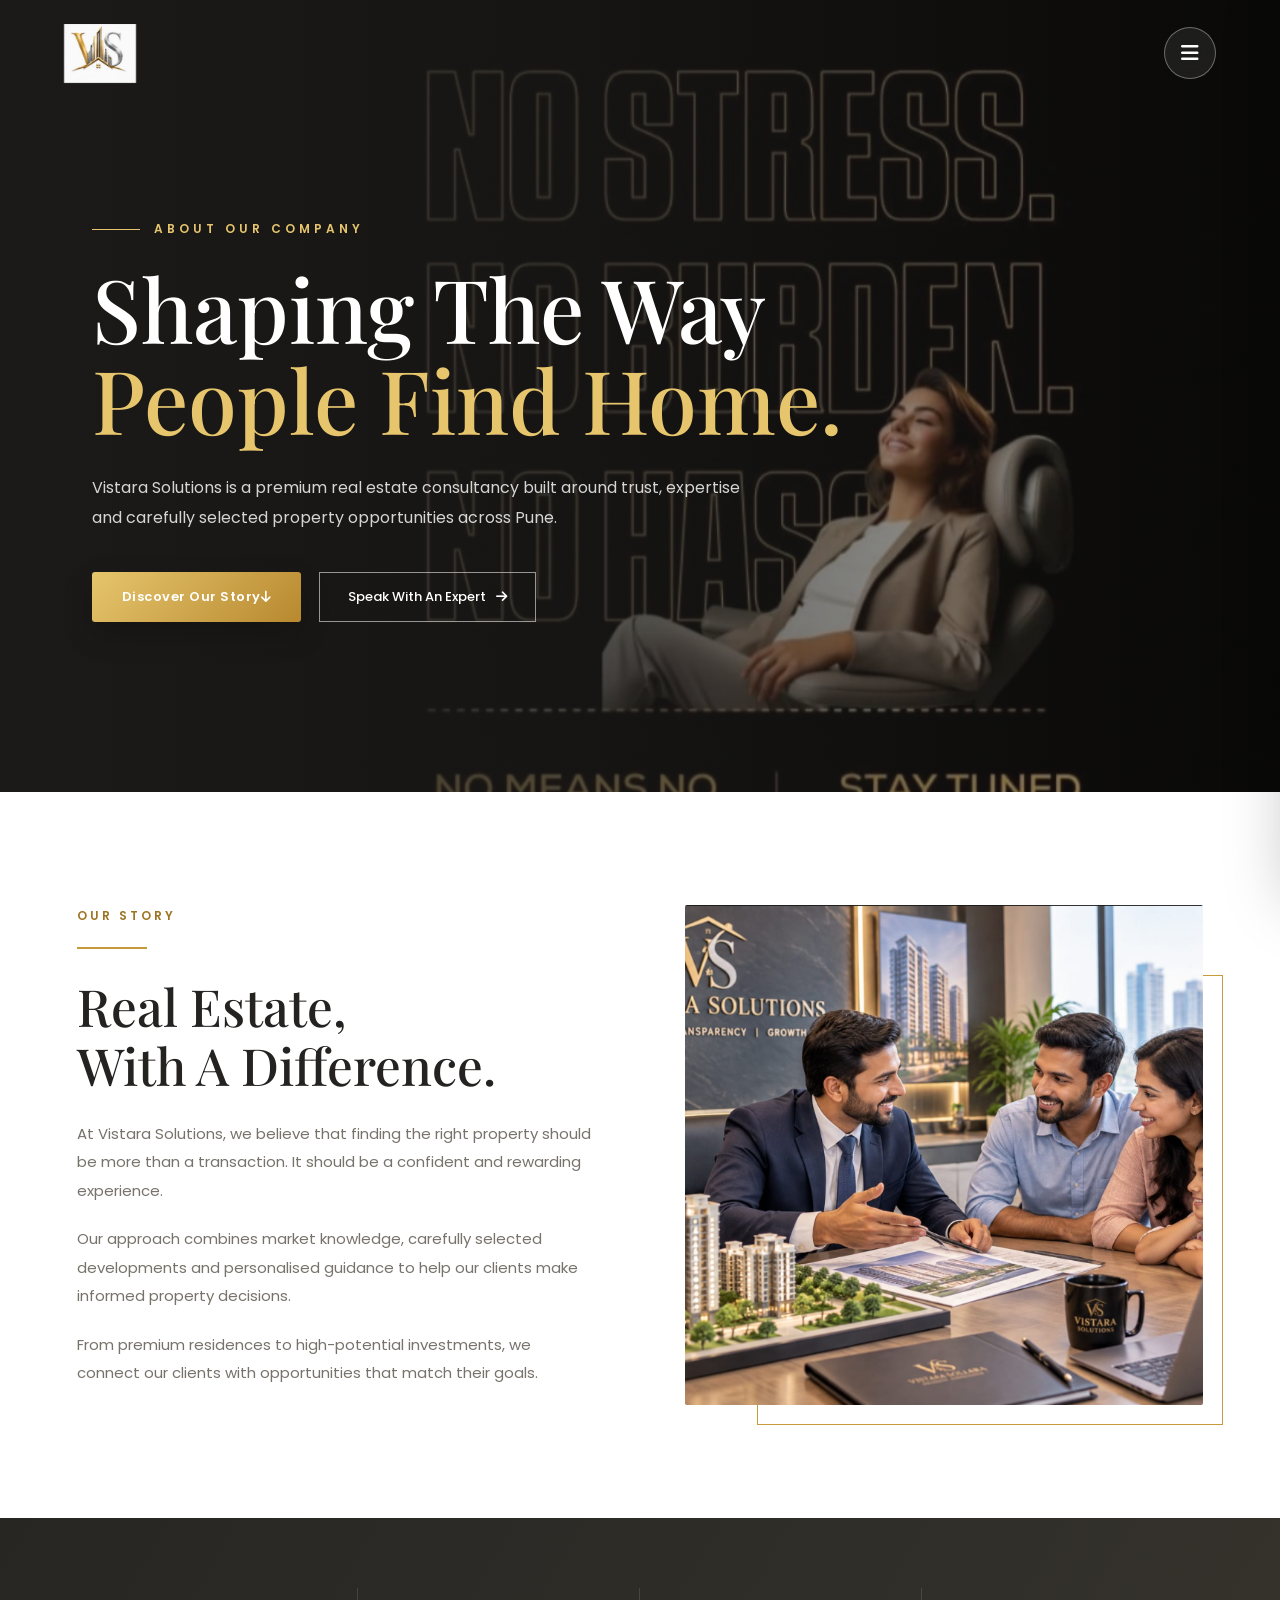
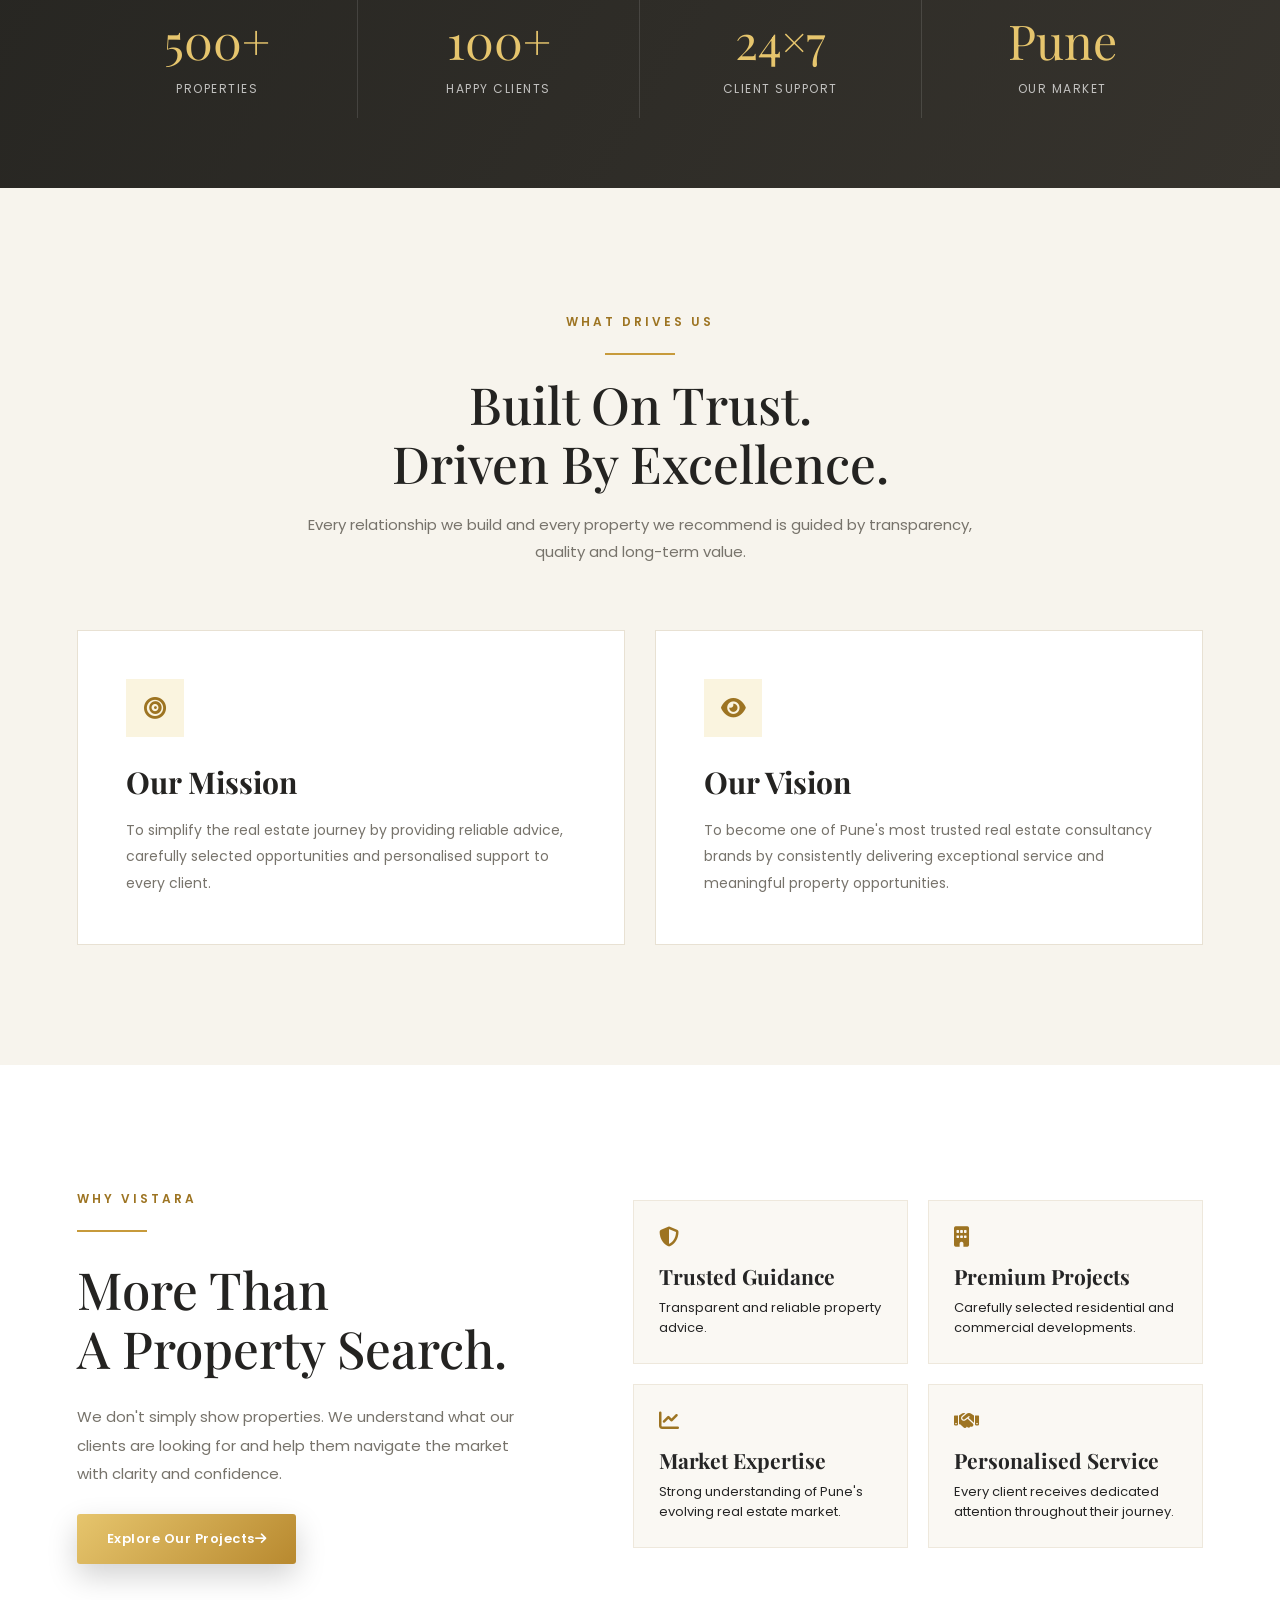
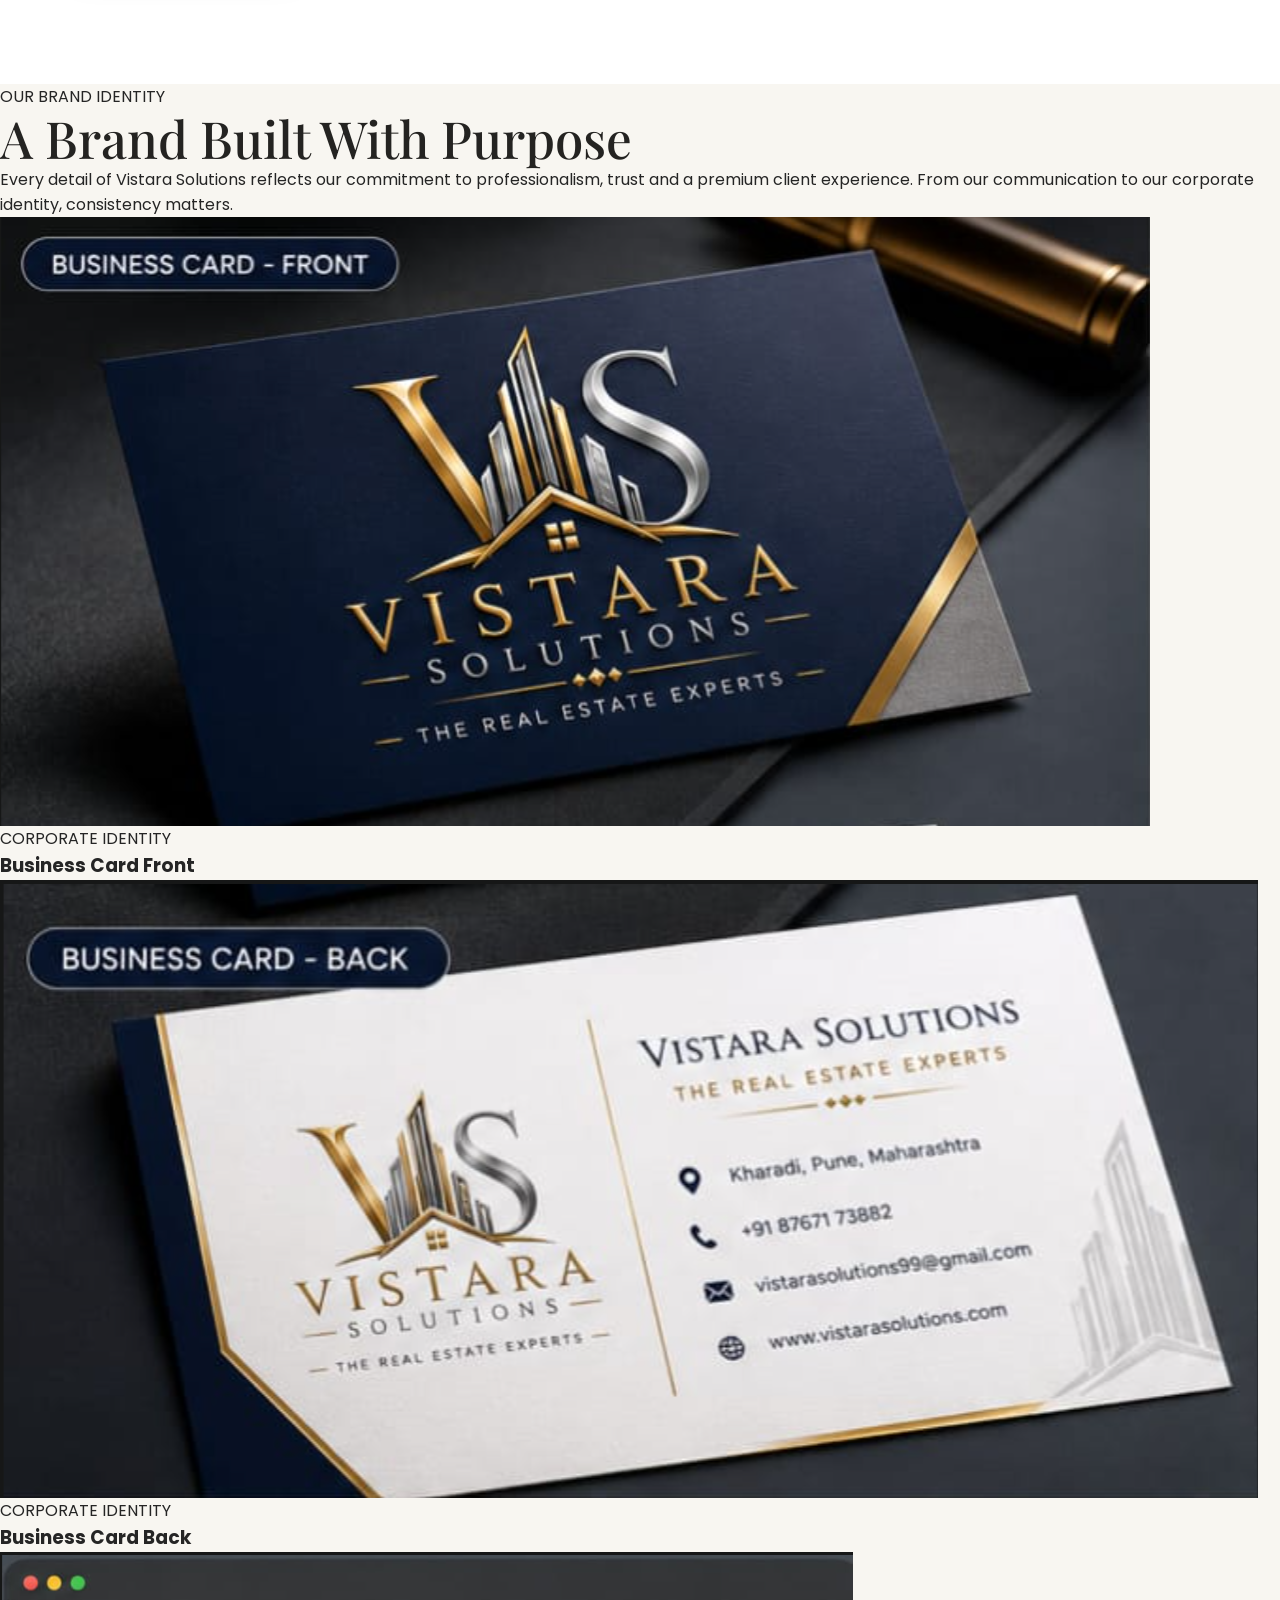
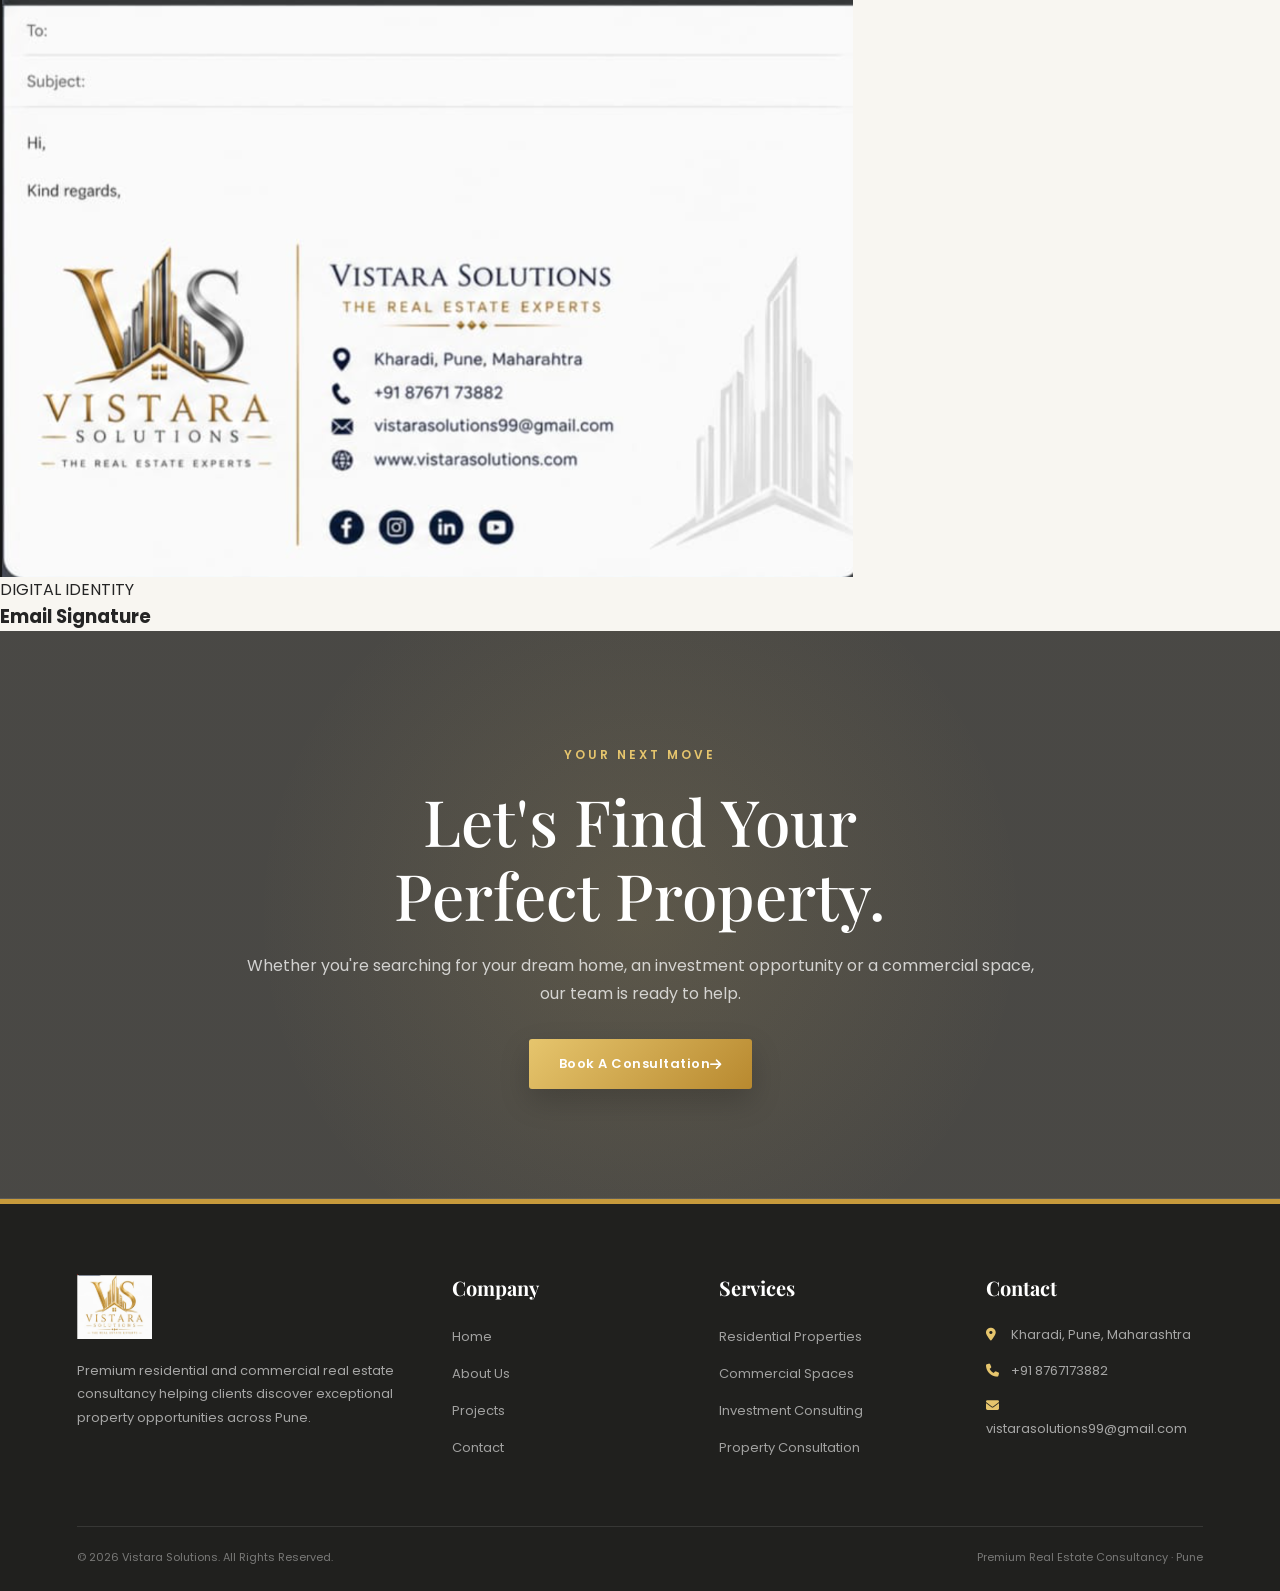
==== commit ca26f0ba: "Update about.html" ====
--- a/about.html
+++ b/about.html
@@ -484,7 +484,7 @@
                     rgba(30,29,27,.70) 45%,
                     rgba(30,29,27,.28) 100%
                 ),
-                url("about.jpg");
+                url("about.webp");
 
             background-size: cover;
             background-position: center;
